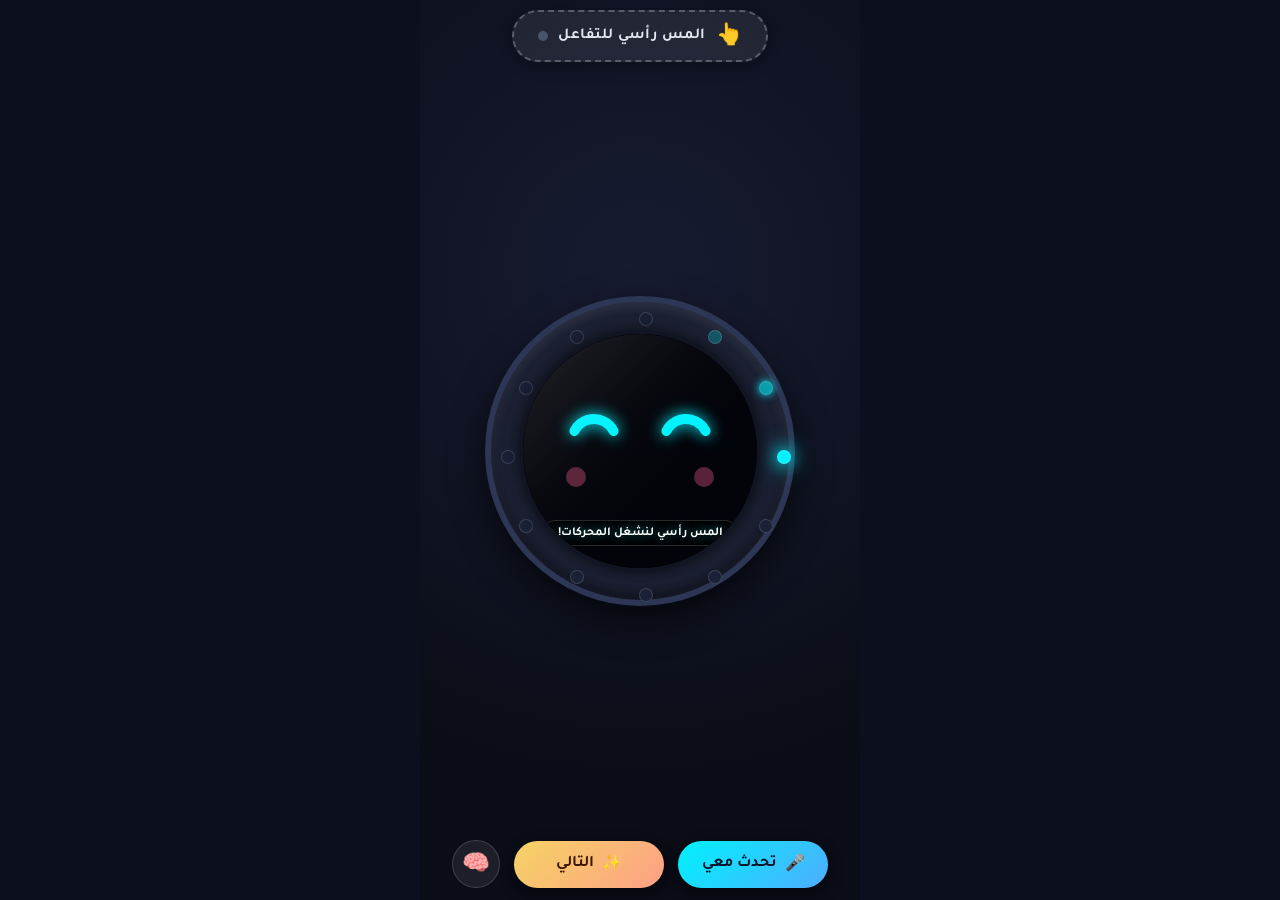
==== simulator/index.html @ 84e3e49b "Fix rate-limiting cooldown and fallback speech handling for seamless repeated conversations" ====
<!DOCTYPE html>
<html lang="ar" dir="rtl">
<head>
    <meta charset="UTF-8">
    <meta name="viewport" content="width=device-width, initial-scale=1.0, maximum-scale=1.0, user-scalable=no, viewport-fit=cover">
    <meta name="apple-mobile-web-app-capable" content="yes">
    <meta name="apple-mobile-web-app-status-bar-style" content="black-translucent">
    <meta name="apple-mobile-web-app-title" content="وجه الروبوت">
    <meta name="theme-color" content="#0a0c16">
    <title>وجه الروبوت الذكي - شاشة الطفل</title>
    <link rel="manifest" href="manifest.json">
    <link rel="stylesheet" href="robot.css">
    <link rel="preconnect" href="https://fonts.googleapis.com">
    <link rel="preconnect" href="https://fonts.gstatic.com" crossorigin>
    <link href="https://fonts.googleapis.com/css2?family=Tajawal:wght@400;700;900&display=swap" rel="stylesheet">
</head>
<body class="face-only-mode">
    <div class="mobile-container face-app">
        
        <!-- Head Touch Sensor (TTP223 Emulation) -->
        <header class="head-touch-zone" id="headTouchZone">
            <div class="touch-pill">
                <span class="touch-icon">👆</span>
                <span class="touch-label">المس رأسي للتفاعل</span>
                <span class="touch-sensor-indicator" id="touchSensorLed"></span>
            </div>
        </header>

        <!-- Robot Core Display Unit (Mirrors GC9A01 & 12 WS2812 LEDs) -->
        <main class="robot-body">
            <div class="led-ring-container" id="ledRingContainer">
                <!-- 12 WS2812 Neopixel LEDs -->
                <div class="neopixel-led" data-index="0"></div>
                <div class="neopixel-led" data-index="1"></div>
                <div class="neopixel-led" data-index="2"></div>
                <div class="neopixel-led" data-index="3"></div>
                <div class="neopixel-led" data-index="4"></div>
                <div class="neopixel-led" data-index="5"></div>
                <div class="neopixel-led" data-index="6"></div>
                <div class="neopixel-led" data-index="7"></div>
                <div class="neopixel-led" data-index="8"></div>
                <div class="neopixel-led" data-index="9"></div>
                <div class="neopixel-led" data-index="10"></div>
                <div class="neopixel-led" data-index="11"></div>

                <!-- Circular Display (GC9A01 240x240) -->
                <div class="screen-gc9a01" id="screenDisplay">
                    <canvas id="faceCanvas" width="240" height="240"></canvas>
                    
                    <!-- Subtitle / Speech Bubble -->
                    <div class="story-overlay" id="storyOverlay">
                        <p id="storyText">مرحباً يا بطل! أنا روبوتك الذكي، المس رأسي لنلعب معاً... 🌟</p>
                    </div>

                    <!-- Listening Voice Waves -->
                    <div class="voice-wave-container" id="voiceWaveContainer">
                        <span class="wave-bar"></span>
                        <span class="wave-bar"></span>
                        <span class="wave-bar"></span>
                        <span class="wave-bar"></span>
                        <span class="wave-bar"></span>
                    </div>
                </div>
            </div>
        </main>

        <!-- Pure Child Action Controls: Big, Simple, Intuitive -->
        <footer class="interaction-bar child-bar">
            <button class="action-btn mic-btn" id="micBtn" title="تحدث مع الروبوت">
                <span class="btn-icon">🎤</span>
                <span class="btn-text">تحدث معي</span>
            </button>

            <button class="action-btn next-btn" id="nextStoryBtn" title="متابعة">
                <span class="btn-icon">✨</span>
                <span class="btn-text">التالي</span>
            </button>

            <!-- Small discrete connection indicator to the Brain -->
            <a href="brain.html" target="_blank" class="brain-link-btn" title="فتح عقل الروبوت">
                🧠
            </a>
        </footer>

    </div>

    <!-- Cache Buster to ensure browser loads latest code immediately -->
    <script src="robot.js?v=3.8.4"></script>
</body>
</html>
---- simulator/robot.css ----
:root {
    --bg-color: #0c0f1d;
    --robot-bezel: #1b2033;
    --robot-rim: #2d3654;
    --screen-bg: #000000;
    --cyan-glow: #00f2fe;
    --accent-orange: #ff9800;
    --touch-active: #00ff88;
    --text-color: #f0f4fc;
}

* {
    box-sizing: border-box;
    margin: 0;
    padding: 0;
    -webkit-tap-highlight-color: transparent;
    user-select: none;
}

body {
    background-color: var(--bg-color);
    color: var(--text-color);
    font-family: 'Tajawal', -apple-system, BlinkMacSystemFont, sans-serif;
    height: 100vh;
    height: 100dvh;
    width: 100vw;
    overflow: hidden;
    display: flex;
    justify-content: center;
    align-items: center;
    touch-action: manipulation;
}

.mobile-container {
    width: 100%;
    max-width: 440px;
    height: 100%;
    max-height: 920px;
    display: flex;
    flex-direction: column;
    justify-content: space-between;
    align-items: center;
    position: relative;
    padding: env(safe-area-inset-top, 16px) 16px env(safe-area-inset-bottom, 20px) 16px;
    background: radial-gradient(circle at 50% 30%, #161b30 0%, #0a0c16 80%);
}

/* --- 1. HEAD TOUCH SENSOR ZONE (TTP223) --- */
.head-touch-zone {
    width: 100%;
    display: flex;
    justify-content: center;
    padding-top: 10px;
    z-index: 10;
}

.touch-pill {
    background: rgba(255, 255, 255, 0.08);
    border: 2px dashed rgba(255, 255, 255, 0.25);
    border-radius: 30px;
    padding: 10px 24px;
    display: flex;
    align-items: center;
    gap: 10px;
    cursor: pointer;
    transition: all 0.2s cubic-bezier(0.175, 0.885, 0.32, 1.275);
    box-shadow: 0 4px 15px rgba(0, 0, 0, 0.3);
}

.touch-pill:active, .touch-pill.active {
    background: rgba(0, 255, 136, 0.25);
    border-color: var(--touch-active);
    transform: scale(0.96);
    box-shadow: 0 0 25px rgba(0, 255, 136, 0.5);
}

.touch-icon {
    font-size: 1.3rem;
    animation: gentle-bounce 2s infinite ease-in-out;
}

.touch-label {
    font-size: 0.95rem;
    font-weight: 700;
    letter-spacing: 0.5px;
    color: #e2e8f0;
}

.touch-sensor-indicator {
    width: 10px;
    height: 10px;
    border-radius: 50%;
    background: #475569;
    transition: background 0.2s, box-shadow 0.2s;
}

.touch-pill.active .touch-sensor-indicator {
    background: var(--touch-active);
    box-shadow: 0 0 10px var(--touch-active);
}

/* --- 2. ROBOT BODY & CIRCULAR GC9A01 DISPLAY --- */
.robot-body {
    flex: 1;
    display: flex;
    justify-content: center;
    align-items: center;
    width: 100%;
    position: relative;
}

.led-ring-container {
    width: 310px;
    height: 310px;
    border-radius: 50%;
    background: var(--robot-bezel);
    border: 6px solid var(--robot-rim);
    box-shadow: 
        0 15px 35px rgba(0, 0, 0, 0.6),
        inset 0 4px 12px rgba(255, 255, 255, 0.1),
        inset 0 -6px 12px rgba(0, 0, 0, 0.5);
    position: relative;
    display: flex;
    justify-content: center;
    align-items: center;
}

/* 12 WS2812 NeoPixel LEDs arranged in a circle */
.neopixel-led {
    position: absolute;
    width: 14px;
    height: 14px;
    border-radius: 50%;
    background: #1e2438;
    border: 1px solid rgba(255, 255, 255, 0.15);
    box-shadow: inset 0 1px 2px rgba(0, 0, 0, 0.8);
    transition: background 0.15s ease, box-shadow 0.15s ease;
    transform: translate(-50%, -50%);
    pointer-events: none;
}

/* Circular Screen (GC9A01 240x240 exact dimensions) */
.screen-gc9a01 {
    width: 240px;
    height: 240px;
    border-radius: 50%;
    background: var(--screen-bg);
    border: 3px solid #111422;
    overflow: hidden;
    position: relative;
    box-shadow: 
        inset 0 0 20px rgba(0, 0, 0, 0.95),
        0 0 15px rgba(0, 0, 0, 0.7);
    display: flex;
    justify-content: center;
    align-items: center;
}

/* Reflection / Gloss overlay */
.screen-gc9a01::after {
    content: '';
    position: absolute;
    top: 0;
    left: 0;
    right: 0;
    bottom: 0;
    border-radius: 50%;
    background: linear-gradient(135deg, rgba(255, 255, 255, 0.12) 0%, rgba(255, 255, 255, 0.02) 40%, transparent 60%);
    pointer-events: none;
}

#faceCanvas {
    width: 240px;
    height: 240px;
    display: block;
}

/* Subtitle & Story Overlay inside circular screen */
.story-overlay {
    position: absolute;
    bottom: 22px;
    left: 20px;
    right: 20px;
    text-align: center;
    pointer-events: none;
    z-index: 5;
}

.story-overlay p {
    font-size: 0.76rem;
    font-weight: 700;
    color: #ffffff;
    text-shadow: 0 2px 4px rgba(0,0,0,0.9), 0 0 8px rgba(0, 242, 254, 0.6);
    line-height: 1.35;
    background: rgba(0, 0, 0, 0.6);
    padding: 4px 8px;
    border-radius: 12px;
    border: 1px solid rgba(255, 255, 255, 0.15);
    backdrop-filter: blur(4px);
    transition: opacity 0.3s ease;
}

/* Listening Audio Wave inside Screen */
.voice-wave-container {
    position: absolute;
    top: 25px;
    display: flex;
    gap: 4px;
    align-items: center;
    opacity: 0;
    transition: opacity 0.3s;
    pointer-events: none;
}

.voice-wave-container.active {
    opacity: 1;
}

.wave-bar {
    width: 4px;
    height: 16px;
    background: var(--cyan-glow);
    border-radius: 4px;
    animation: wave-dance 1s infinite ease-in-out;
}

.wave-bar:nth-child(2) { animation-delay: 0.15s; }
.wave-bar:nth-child(3) { animation-delay: 0.3s; }
.wave-bar:nth-child(4) { animation-delay: 0.45s; }
.wave-bar:nth-child(5) { animation-delay: 0.6s; }

/* --- 3. CHILD INTERACTION ACTION BAR --- */
.interaction-bar {
    width: 100%;
    display: flex;
    justify-content: space-around;
    align-items: center;
    gap: 12px;
    padding-bottom: 8px;
    z-index: 10;
}

.action-btn {
    border: none;
    outline: none;
    border-radius: 24px;
    padding: 12px 20px;
    display: flex;
    align-items: center;
    justify-content: center;
    gap: 8px;
    font-family: inherit;
    font-size: 1rem;
    font-weight: 700;
    cursor: pointer;
    box-shadow: 0 6px 16px rgba(0, 0, 0, 0.4);
    transition: transform 0.15s, box-shadow 0.15s, filter 0.15s;
}

.action-btn:active {
    transform: scale(0.94);
}

.mic-btn {
    flex: 2;
    background: linear-gradient(135deg, #00f2fe 0%, #4facfe 100%);
    color: #06152b;
}

.mic-btn.listening {
    background: linear-gradient(135deg, #ff0844 0%, #ffb199 100%);
    color: #ffffff;
    animation: pulse-mic 1s infinite alternate;
}

.next-btn {
    flex: 2;
    background: linear-gradient(135deg, #f6d365 0%, #fda085 100%);
    color: #3b1800;
}

.settings-btn {
    flex: 0 0 50px;
    height: 50px;
    padding: 0;
    border-radius: 50%;
    background: rgba(255, 255, 255, 0.1);
    color: #ffffff;
    font-size: 1.2rem;
    border: 1px solid rgba(255, 255, 255, 0.2);
}

/* --- 4. PARENT & DEVELOPER DRAWER --- */
.control-drawer {
    position: absolute;
    bottom: 0;
    left: 0;
    right: 0;
    background: #131728;
    border-top: 3px solid var(--cyan-glow);
    border-radius: 24px 24px 0 0;
    box-shadow: 0 -10px 40px rgba(0, 0, 0, 0.8);
    transform: translateY(105%);
    transition: transform 0.35s cubic-bezier(0.165, 0.84, 0.44, 1);
    z-index: 100;
    max-height: 85vh;
    display: flex;
    flex-direction: column;
}

.control-drawer.open {
    transform: translateY(0);
}

.drawer-header {
    display: flex;
    justify-content: space-between;
    align-items: center;
    padding: 16px 20px;
    border-bottom: 1px solid rgba(255, 255, 255, 0.1);
}

.drawer-header h3 {
    font-size: 1.1rem;
    font-weight: 700;
    color: #00f2fe;
}

.close-drawer-btn {
    background: none;
    border: none;
    color: #94a3b8;
    font-size: 1.3rem;
    cursor: pointer;
}

.drawer-content {
    padding: 20px;
    overflow-y: auto;
    display: flex;
    flex-direction: column;
    gap: 18px;
}

.control-group {
    display: flex;
    flex-direction: column;
    gap: 8px;
}

.control-group label {
    font-size: 0.85rem;
    font-weight: 700;
    color: #94a3b8;
}

.status-indicator-badge {
    display: flex;
    align-items: center;
    gap: 10px;
    background: rgba(0, 0, 0, 0.3);
    padding: 8px 14px;
    border-radius: 8px;
    font-size: 0.85rem;
}

.status-dot {
    width: 10px;
    height: 10px;
    border-radius: 50%;
    background: #f59e0b; /* yellow pending */
}

.status-dot.connected {
    background: #10b981;
    box-shadow: 0 0 10px #10b981;
}

select, input[type="text"] {
    background: #1f2740;
    color: #fff;
    border: 1px solid rgba(255, 255, 255, 0.15);
    padding: 10px 14px;
    border-radius: 10px;
    font-family: inherit;
    font-size: 0.9rem;
    outline: none;
}

.btn-secondary {
    background: #2a3556;
    color: #fff;
    border: none;
    padding: 10px;
    border-radius: 10px;
    font-family: inherit;
    font-weight: 700;
    font-size: 0.9rem;
    cursor: pointer;
    transition: background 0.2s;
    margin-top: 4px;
}

.btn-secondary:active {
    background: #3b4b7a;
}

.emotion-grid, .led-grid {
    display: grid;
    grid-template-columns: repeat(auto-fill, minmax(90px, 1fr));
    gap: 8px;
}

.tag-btn {
    background: #1d233a;
    border: 1px solid rgba(255, 255, 255, 0.12);
    color: #cbd5e1;
    padding: 8px 6px;
    border-radius: 8px;
    font-family: inherit;
    font-size: 0.8rem;
    font-weight: 700;
    cursor: pointer;
    transition: all 0.15s;
}

.tag-btn:active, .tag-btn.active {
    background: var(--cyan-glow);
    color: #06152b;
    border-color: var(--cyan-glow);
}

.child-bar {
    padding: 0 16px 12px 16px;
    gap: 14px;
}

.brain-link-btn {
    text-decoration: none;
    font-size: 1.4rem;
    background: rgba(255, 255, 255, 0.08);
    border: 1px solid rgba(255, 255, 255, 0.15);
    border-radius: 50%;
    width: 48px;
    height: 48px;
    display: flex;
    align-items: center;
    justify-content: center;
    transition: all 0.2s;
}

.brain-link-btn:active {
    transform: scale(0.9);
    background: rgba(99, 102, 241, 0.3);
}

/* Animations */
@keyframes gentle-bounce {
    0%, 100% { transform: translateY(0); }
    50% { transform: translateY(-3px); }
}

@keyframes wave-dance {
    0%, 100% { height: 6px; }
    50% { height: 22px; }
}

@keyframes pulse-mic {
    0% { transform: scale(1); box-shadow: 0 0 10px rgba(255, 8, 68, 0.5); }
    100% { transform: scale(1.05); box-shadow: 0 0 25px rgba(255, 8, 68, 0.8); }
}
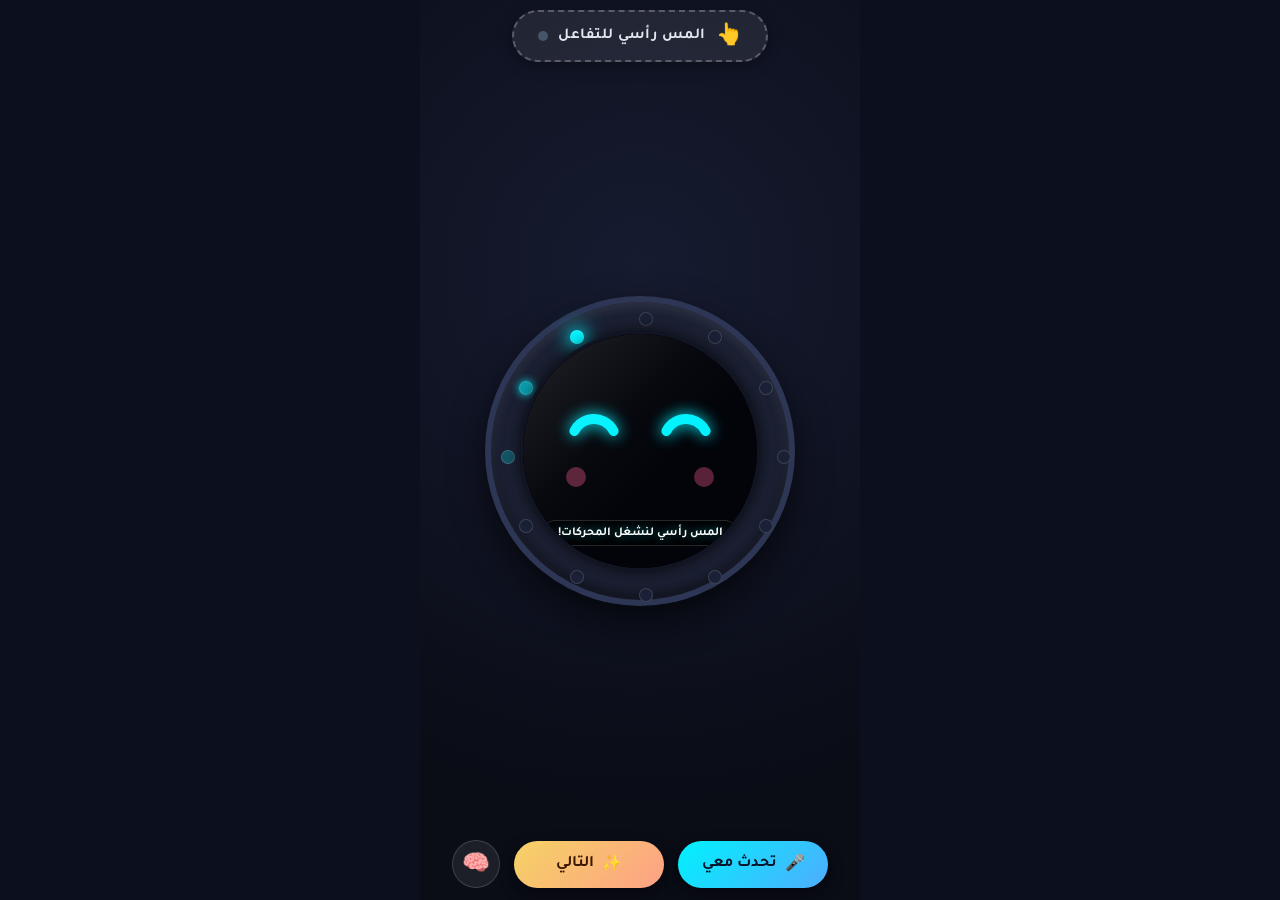
==== commit 49feaade: "Enable bi-directional voice interaction: listen, think with Gemini AI, and respond with voice" ====
--- a/simulator/index.html
+++ b/simulator/index.html
@@ -85,6 +85,6 @@
     </div>
 
     <!-- Cache Buster to ensure browser loads latest code immediately -->
-    <script src="robot.js?v=3.8.4"></script>
+    <script src="robot.js?v=3.9.0"></script>
 </body>
 </html>
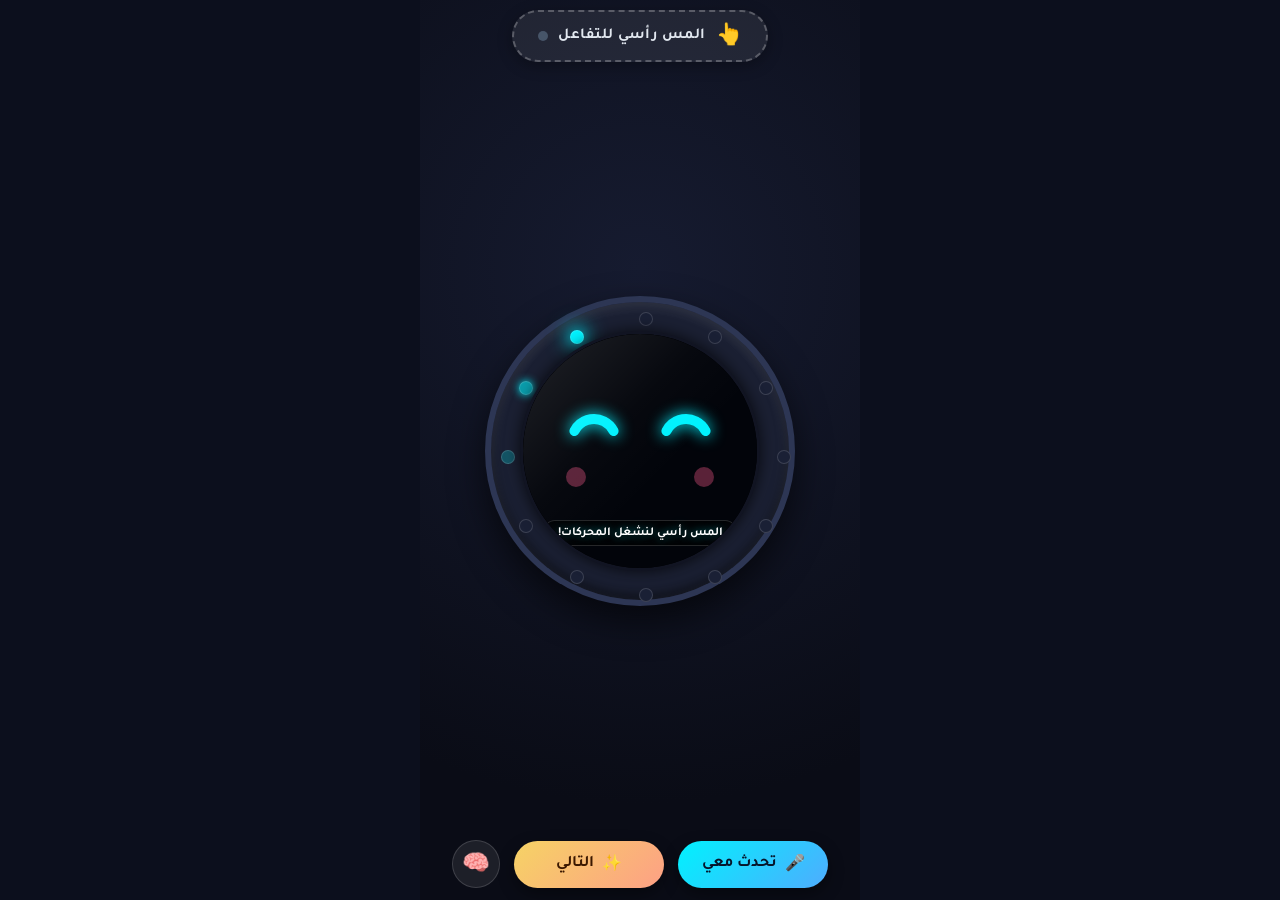
==== commit 5845981a: "Speed optimization: limit maxOutputTokens to 50 and use zero-latency local voice pipeline for sub-se" ====
--- a/simulator/index.html
+++ b/simulator/index.html
@@ -85,6 +85,6 @@
     </div>
 
     <!-- Cache Buster to ensure browser loads latest code immediately -->
-    <script src="robot.js?v=3.9.0"></script>
+    <script src="robot.js?v=3.9.5"></script>
 </body>
 </html>
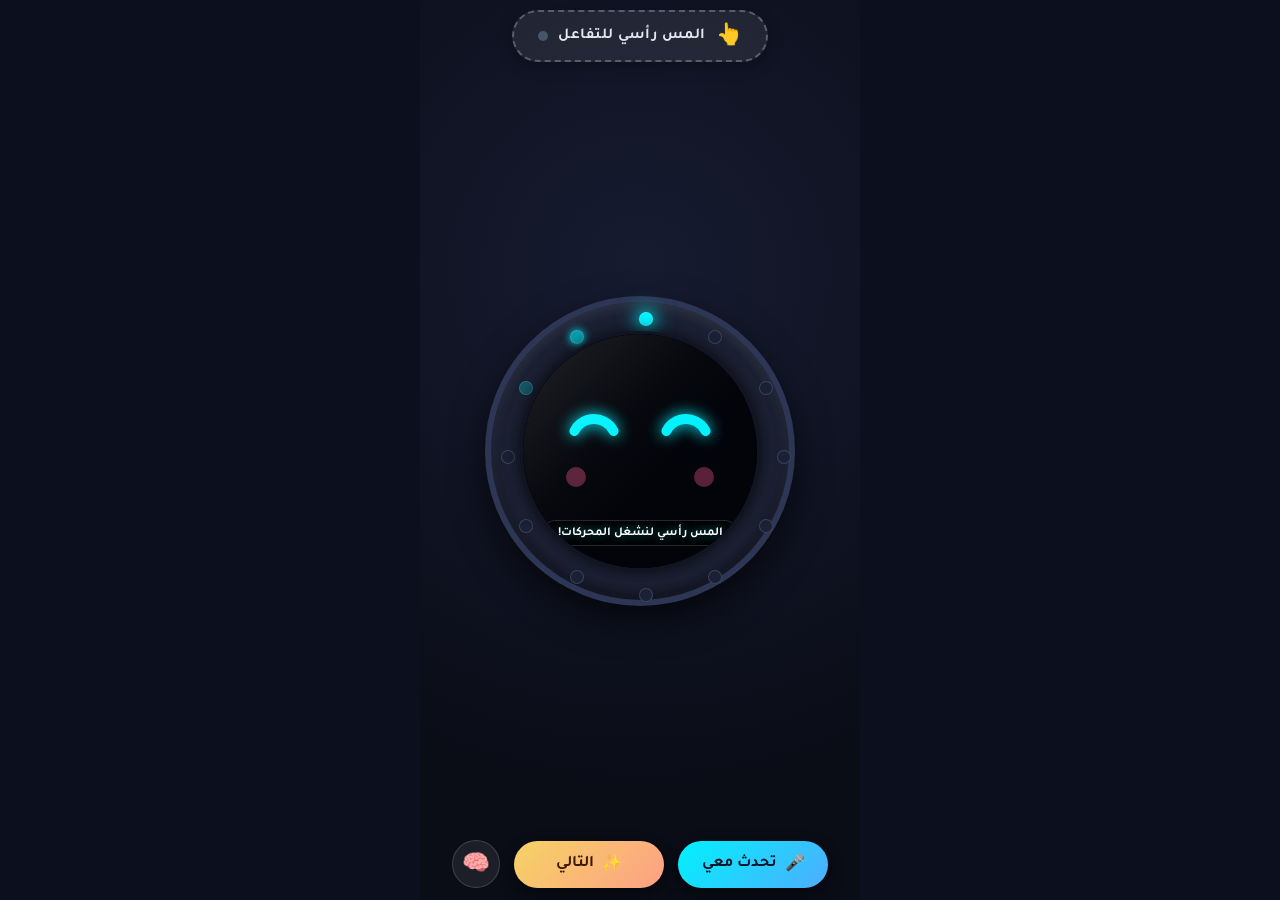
==== commit 91f5bbd9: "Fix Gemini child chat: add dynamic model resolution and universal payload format" ====
--- a/simulator/index.html
+++ b/simulator/index.html
@@ -85,6 +85,6 @@
     </div>
 
     <!-- Cache Buster to ensure browser loads latest code immediately -->
-    <script src="robot.js?v=3.9.5"></script>
+    <script src="robot.js?v=4.0.0"></script>
 </body>
 </html>
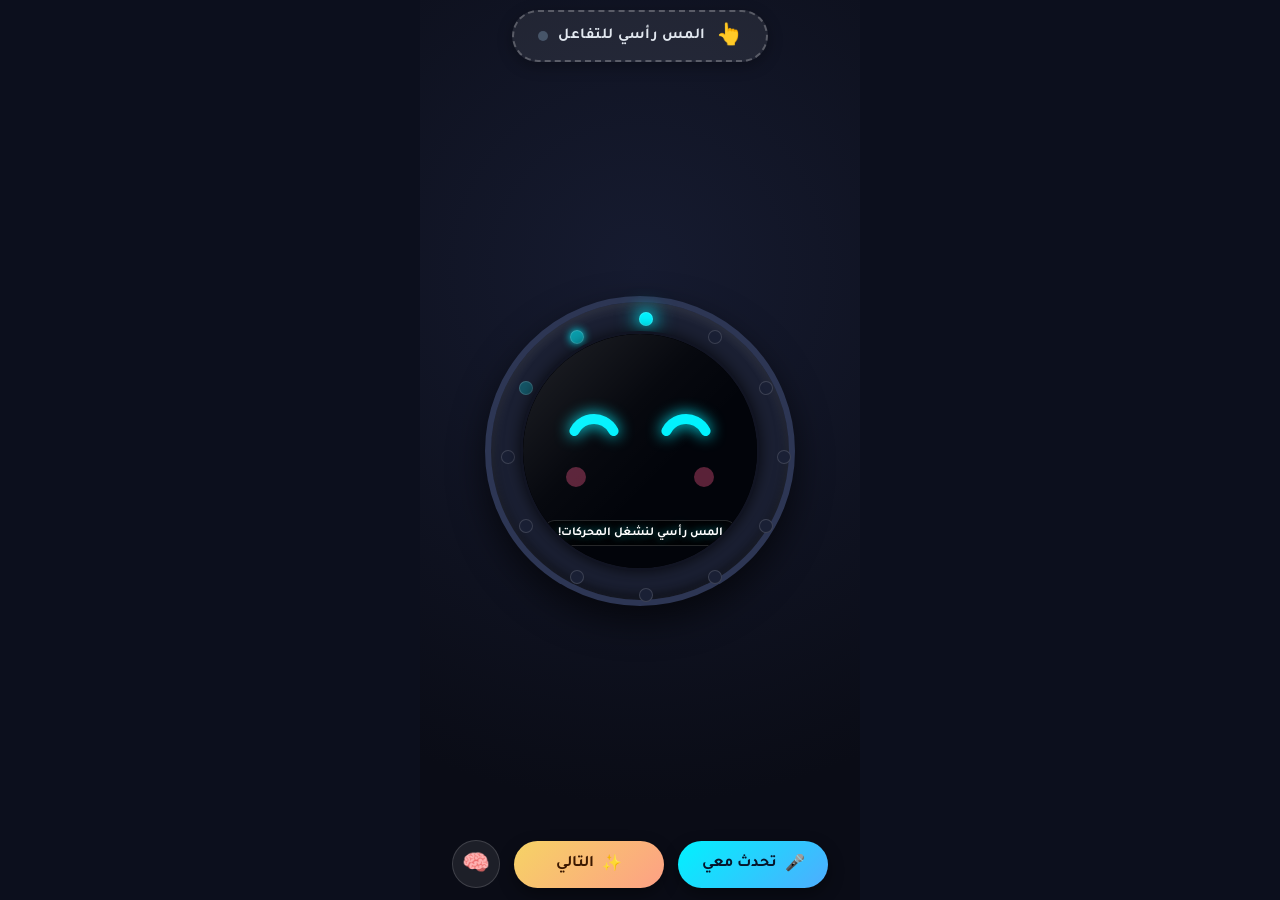
==== commit dd1e85ad: "feat: Add custom 10-entry Q&A library with recorded cartoon voice, 0ms instant matching, and Brain U" ====
--- a/simulator/index.html
+++ b/simulator/index.html
@@ -85,6 +85,6 @@
     </div>
 
     <!-- Cache Buster to ensure browser loads latest code immediately -->
-    <script src="robot.js?v=4.0.0"></script>
+    <script src="robot.js?v=4.1.0"></script>
 </body>
 </html>
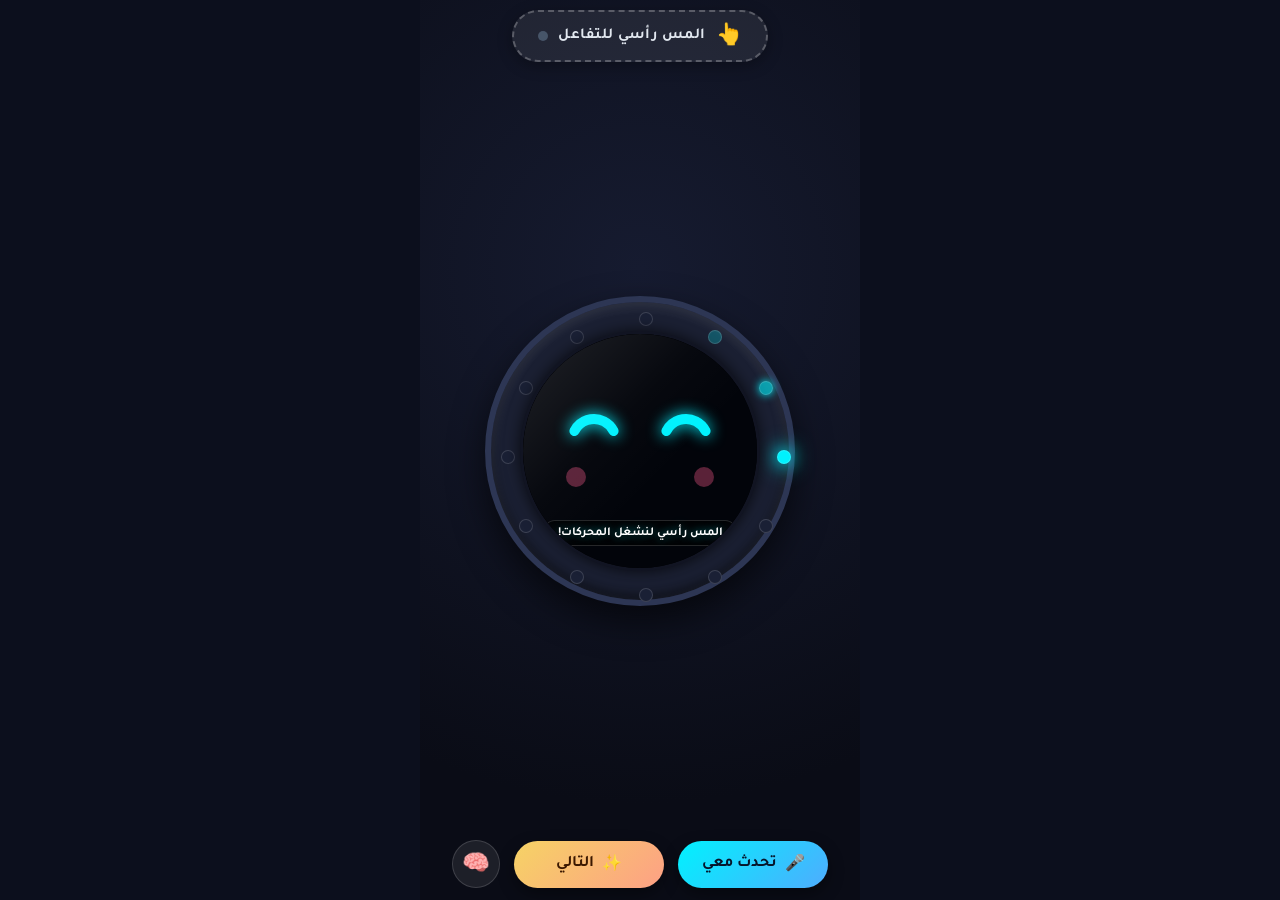
==== commit ae564e49: "fix: Full support for Tunisian dialect in tags and speech recognition (ar-TN), smart scoring matcher" ====
--- a/simulator/index.html
+++ b/simulator/index.html
@@ -85,6 +85,6 @@
     </div>
 
     <!-- Cache Buster to ensure browser loads latest code immediately -->
-    <script src="robot.js?v=4.1.0"></script>
+    <script src="robot.js?v=4.2.0"></script>
 </body>
 </html>
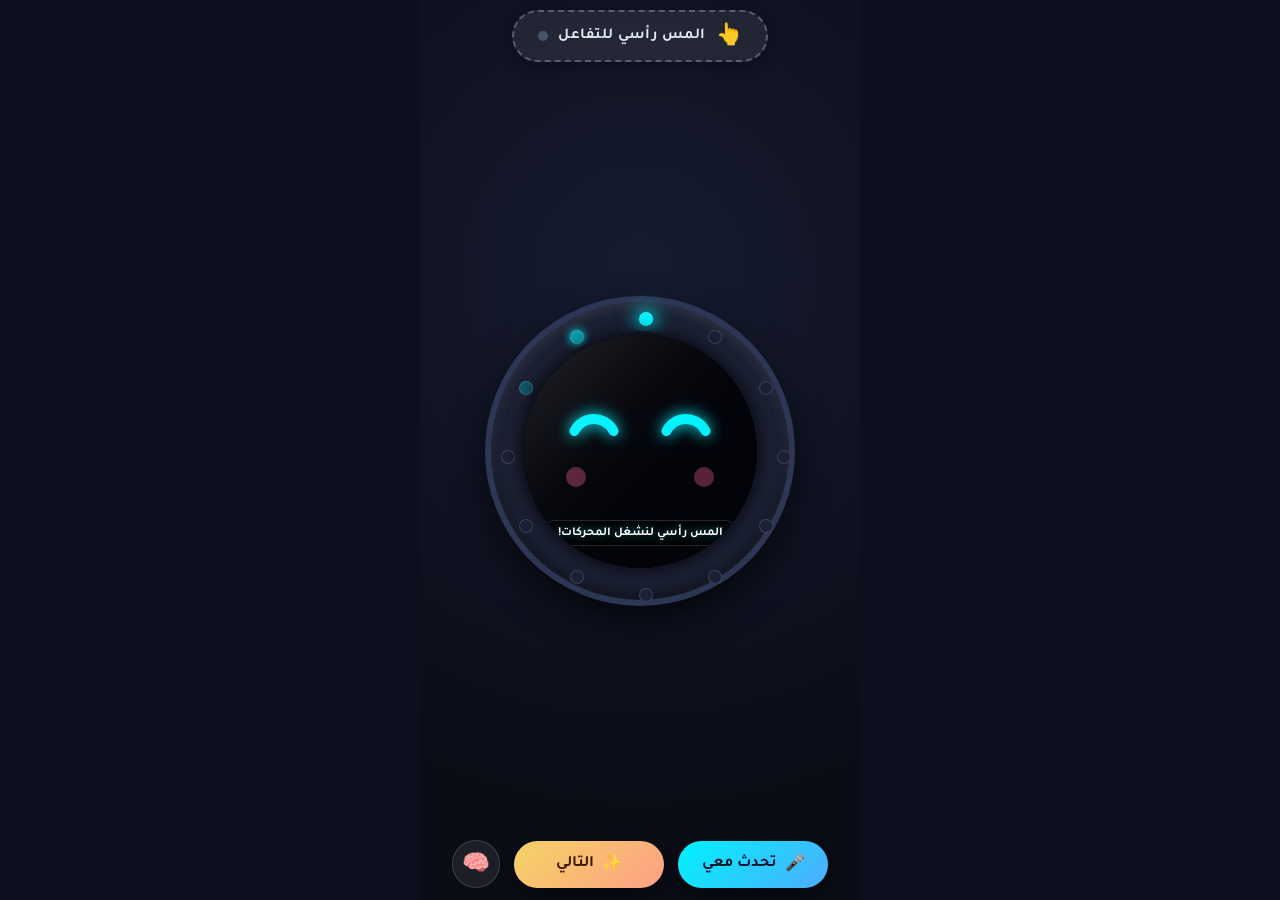
==== commit dc886820: "feat: Add Modular Voice Blocks (40 items), AI Speech Composer, and dialect selector" ====
--- a/simulator/index.html
+++ b/simulator/index.html
@@ -85,6 +85,7 @@
     </div>
 
     <!-- Cache Buster to ensure browser loads latest code immediately -->
-    <script src="robot.js?v=4.2.0"></script>
+    <script src="qa_engine.js?v=4.3.0"></script>
+    <script src="robot.js?v=4.3.0"></script>
 </body>
 </html>
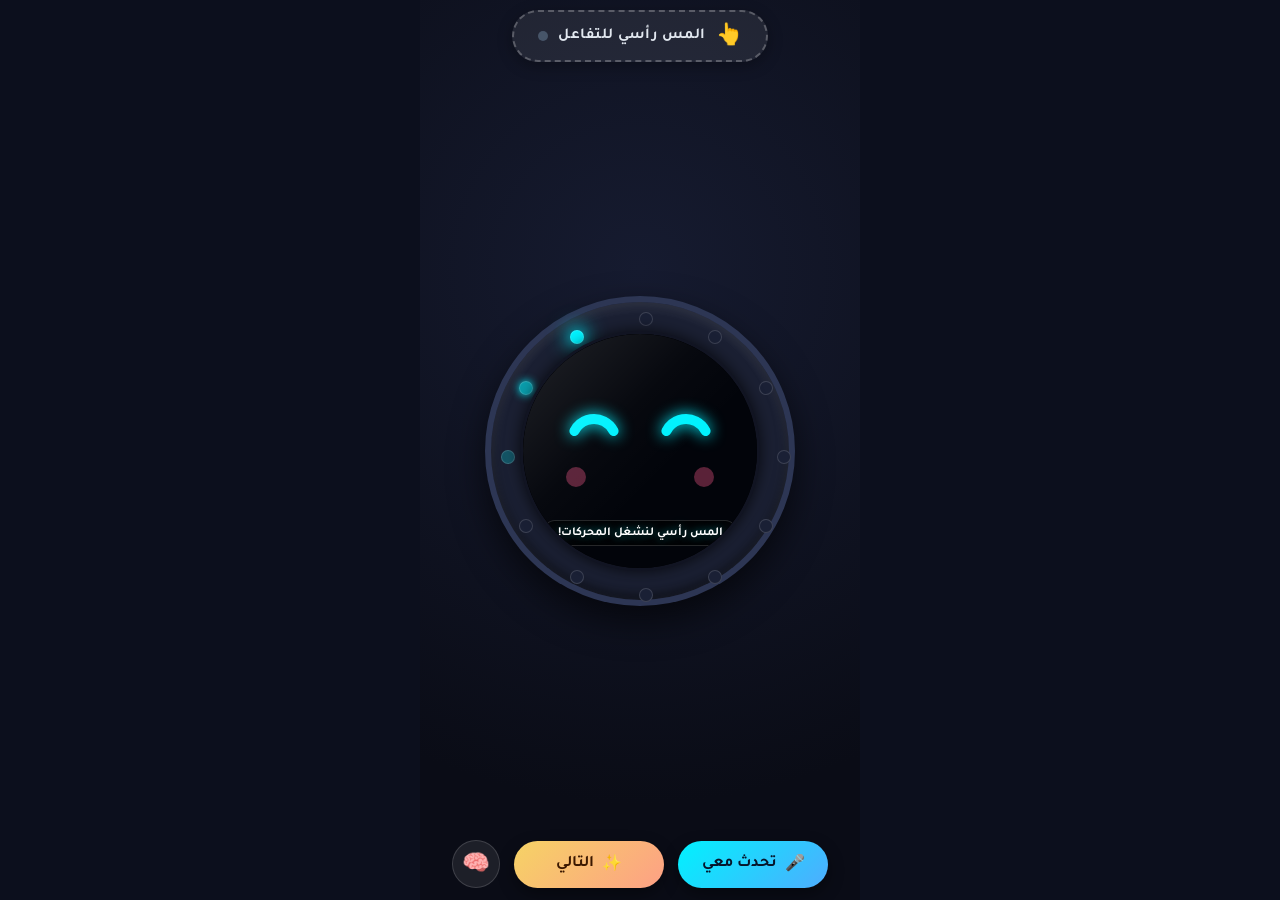
==== commit 98acf94b: "feat: Import all 40 recorded Voice Blocks, link audio files, and enable live AI Composer" ====
--- a/simulator/index.html
+++ b/simulator/index.html
@@ -85,7 +85,7 @@
     </div>
 
     <!-- Cache Buster to ensure browser loads latest code immediately -->
-    <script src="qa_engine.js?v=4.3.0"></script>
-    <script src="robot.js?v=4.3.0"></script>
+    <script src="qa_engine.js?v=4.4.0"></script>
+    <script src="robot.js?v=4.4.0"></script>
 </body>
 </html>
